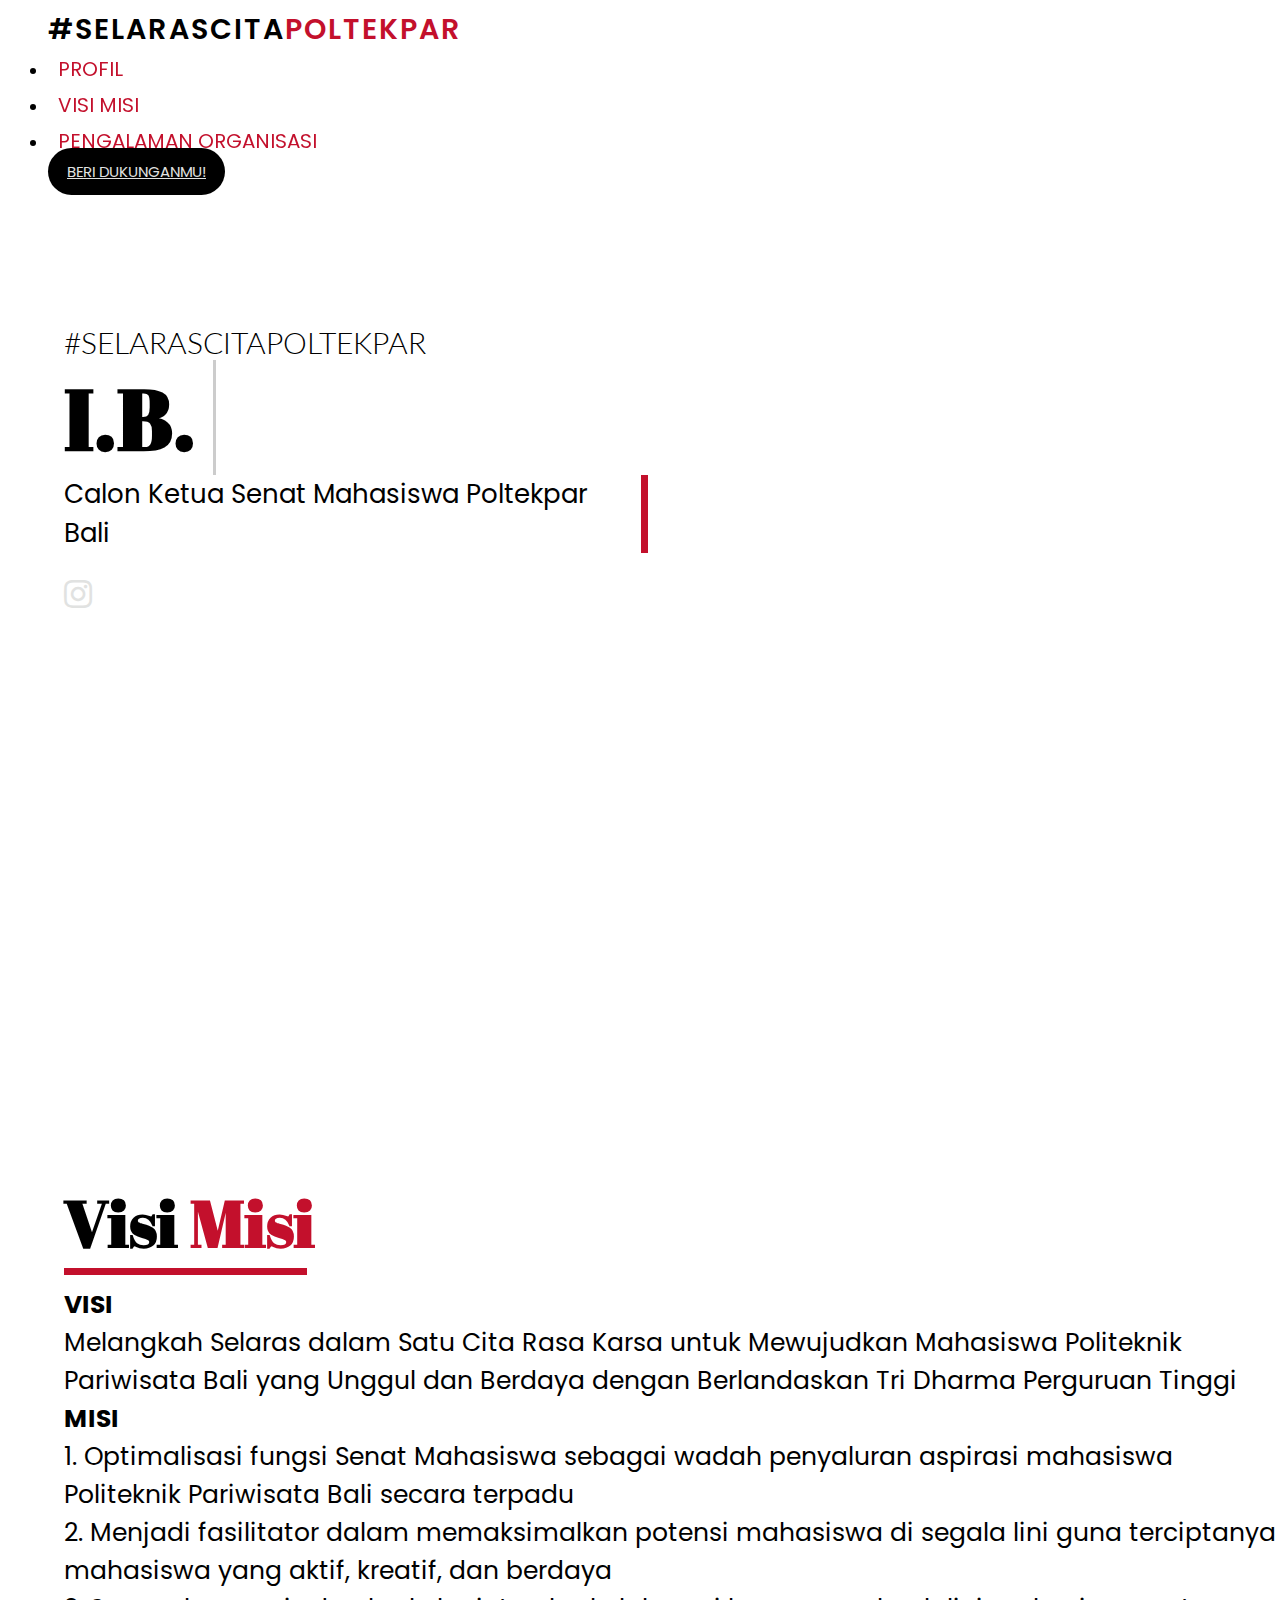
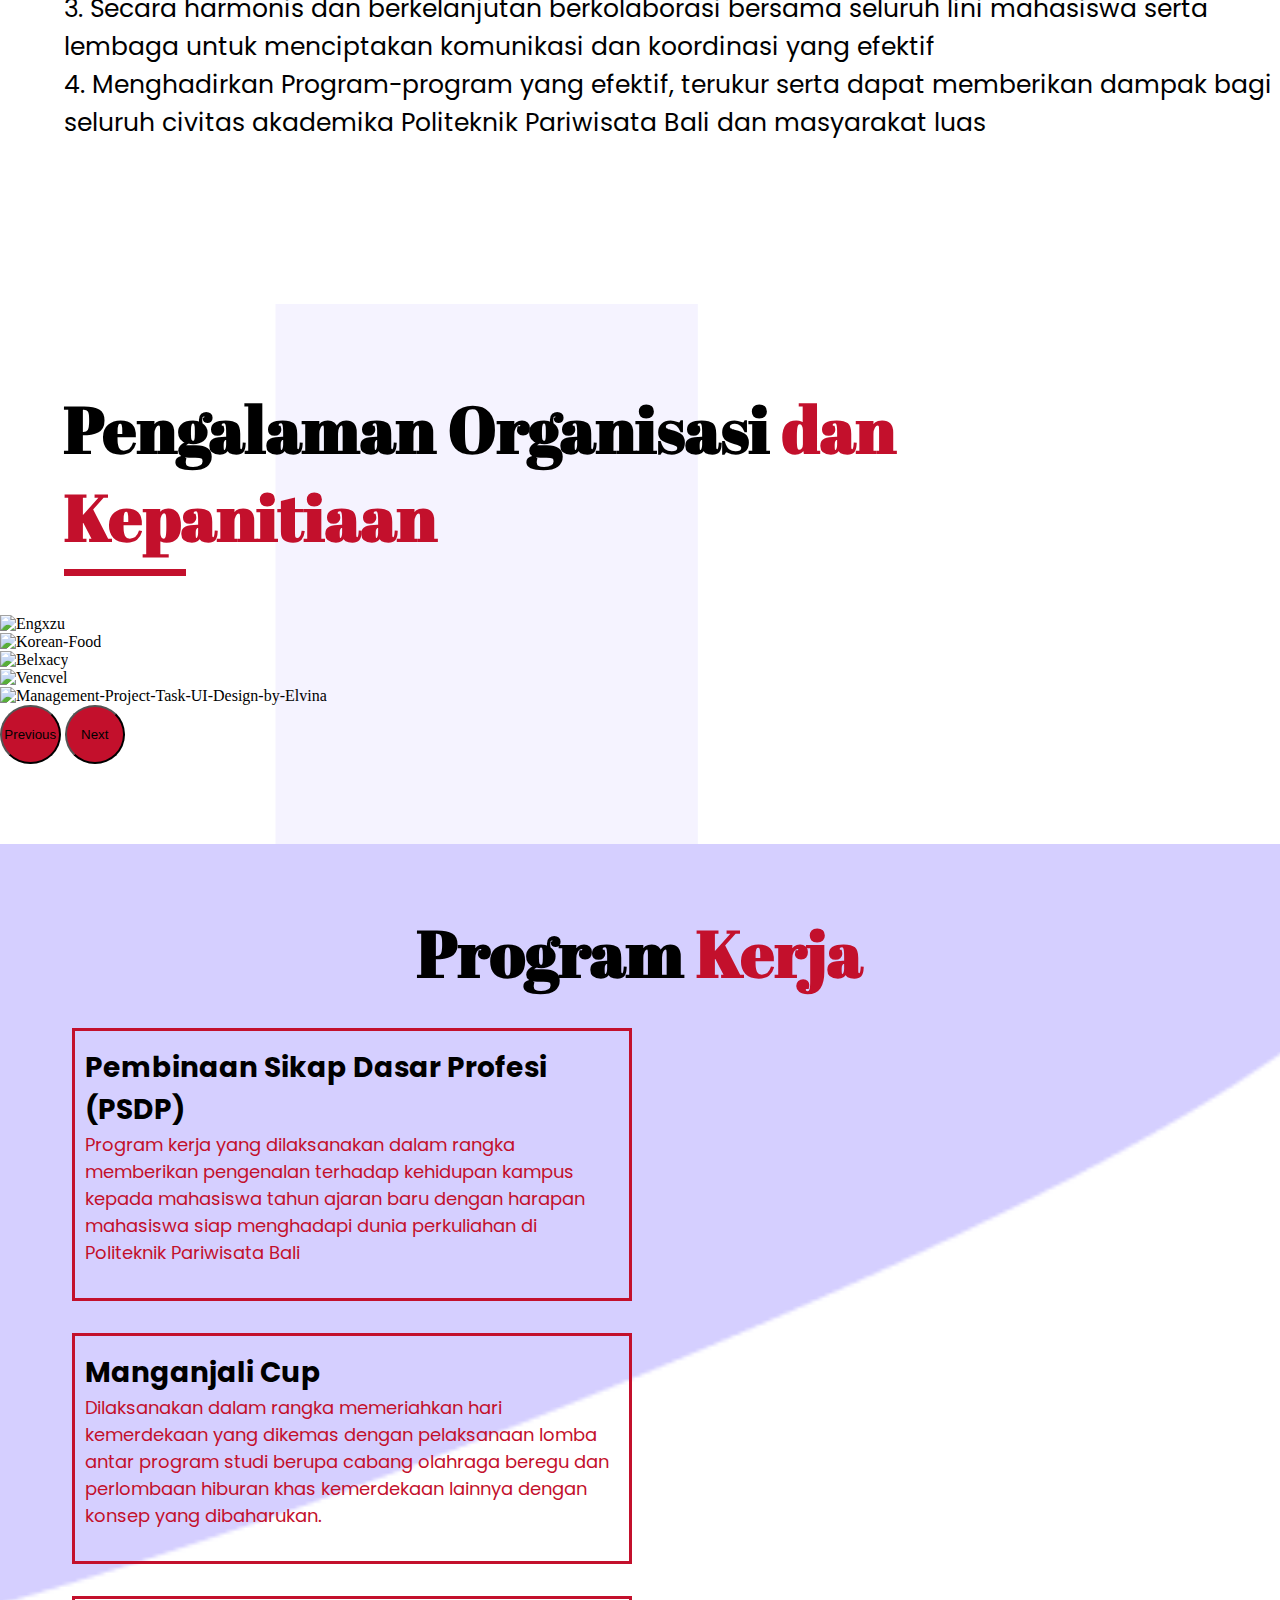
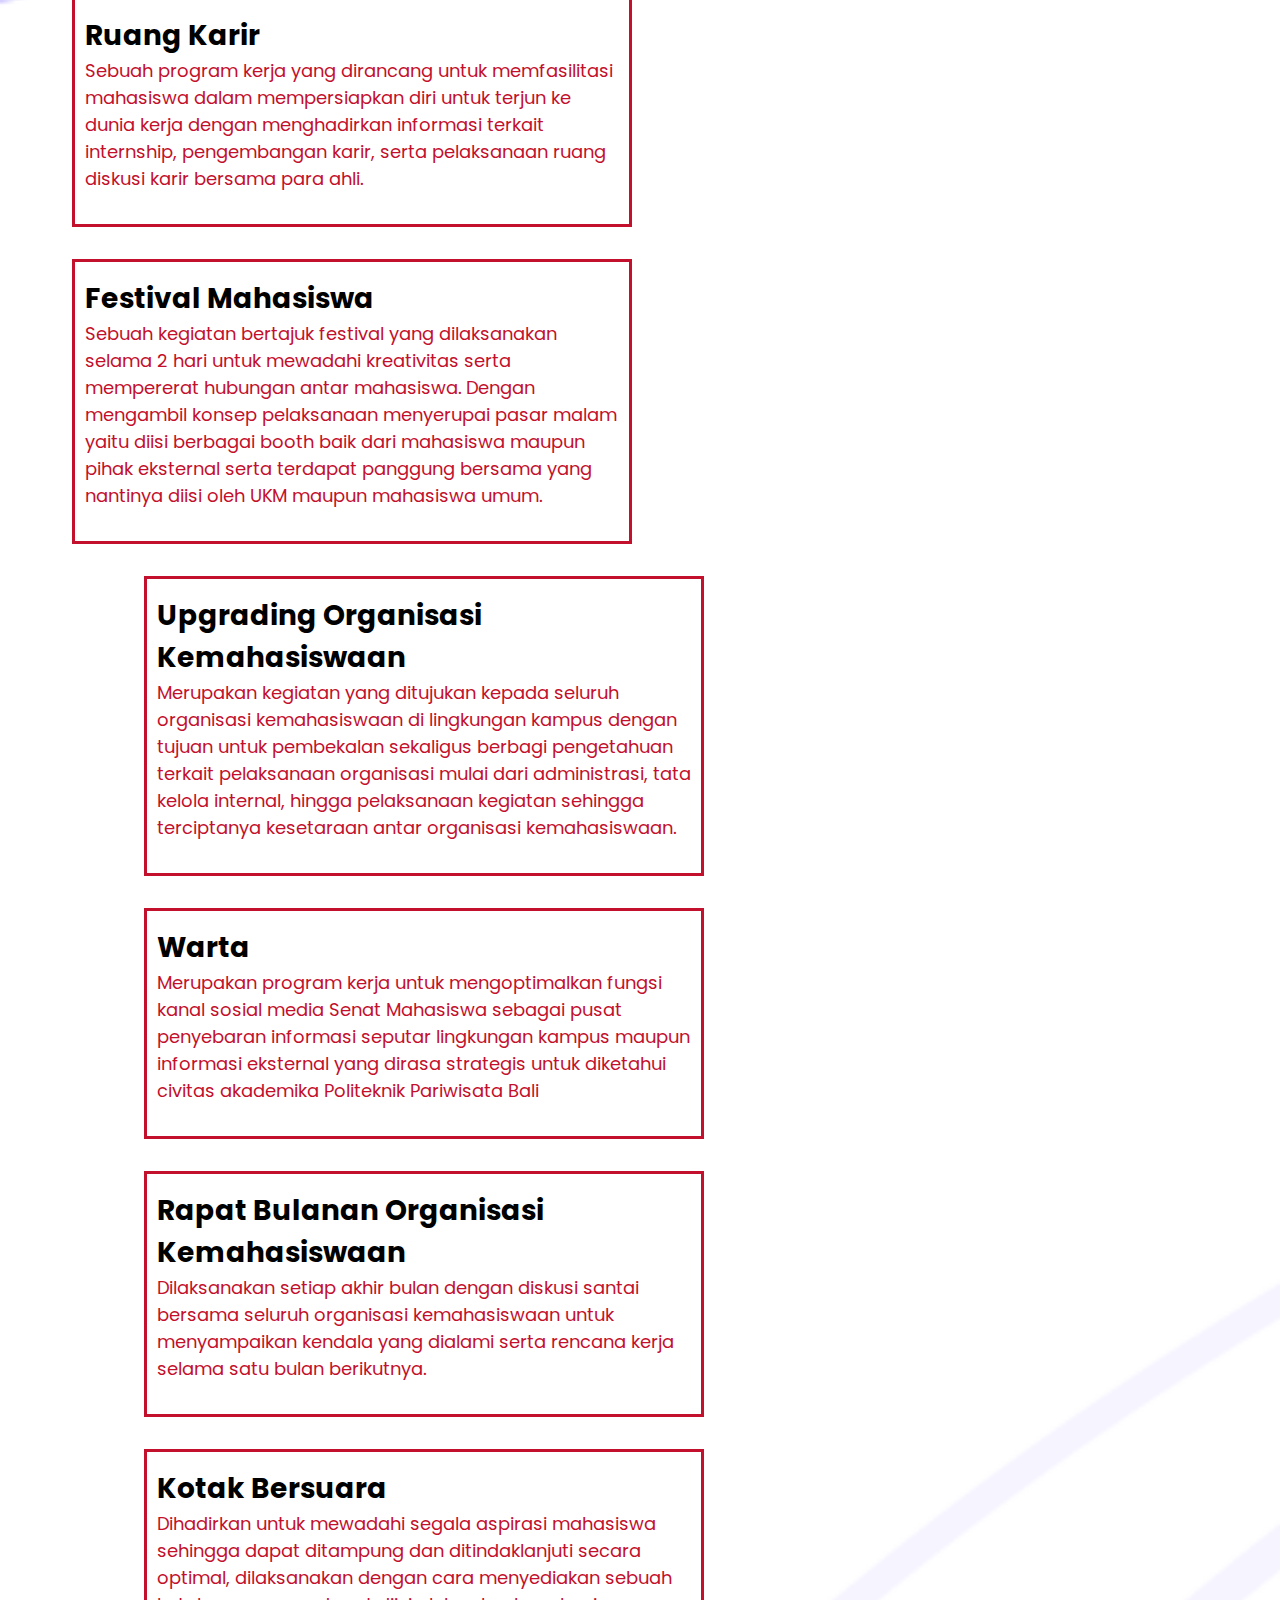
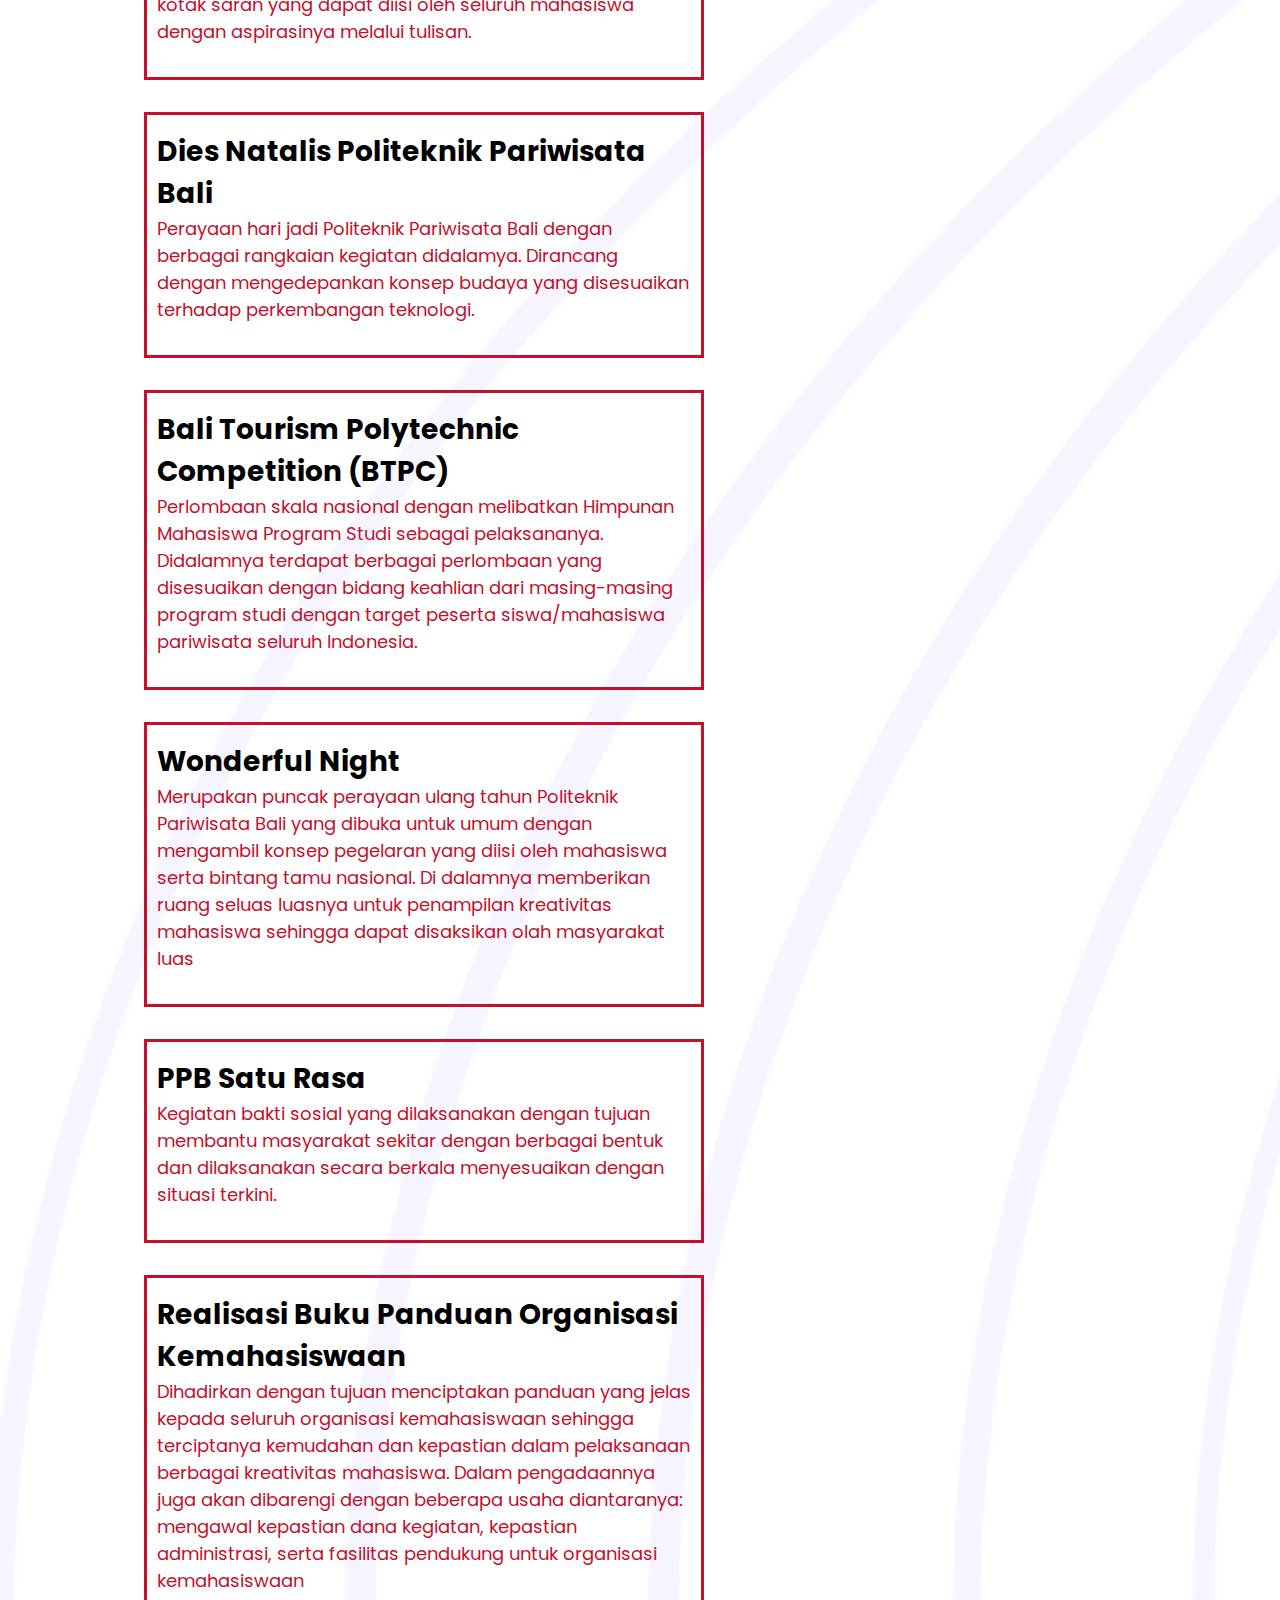
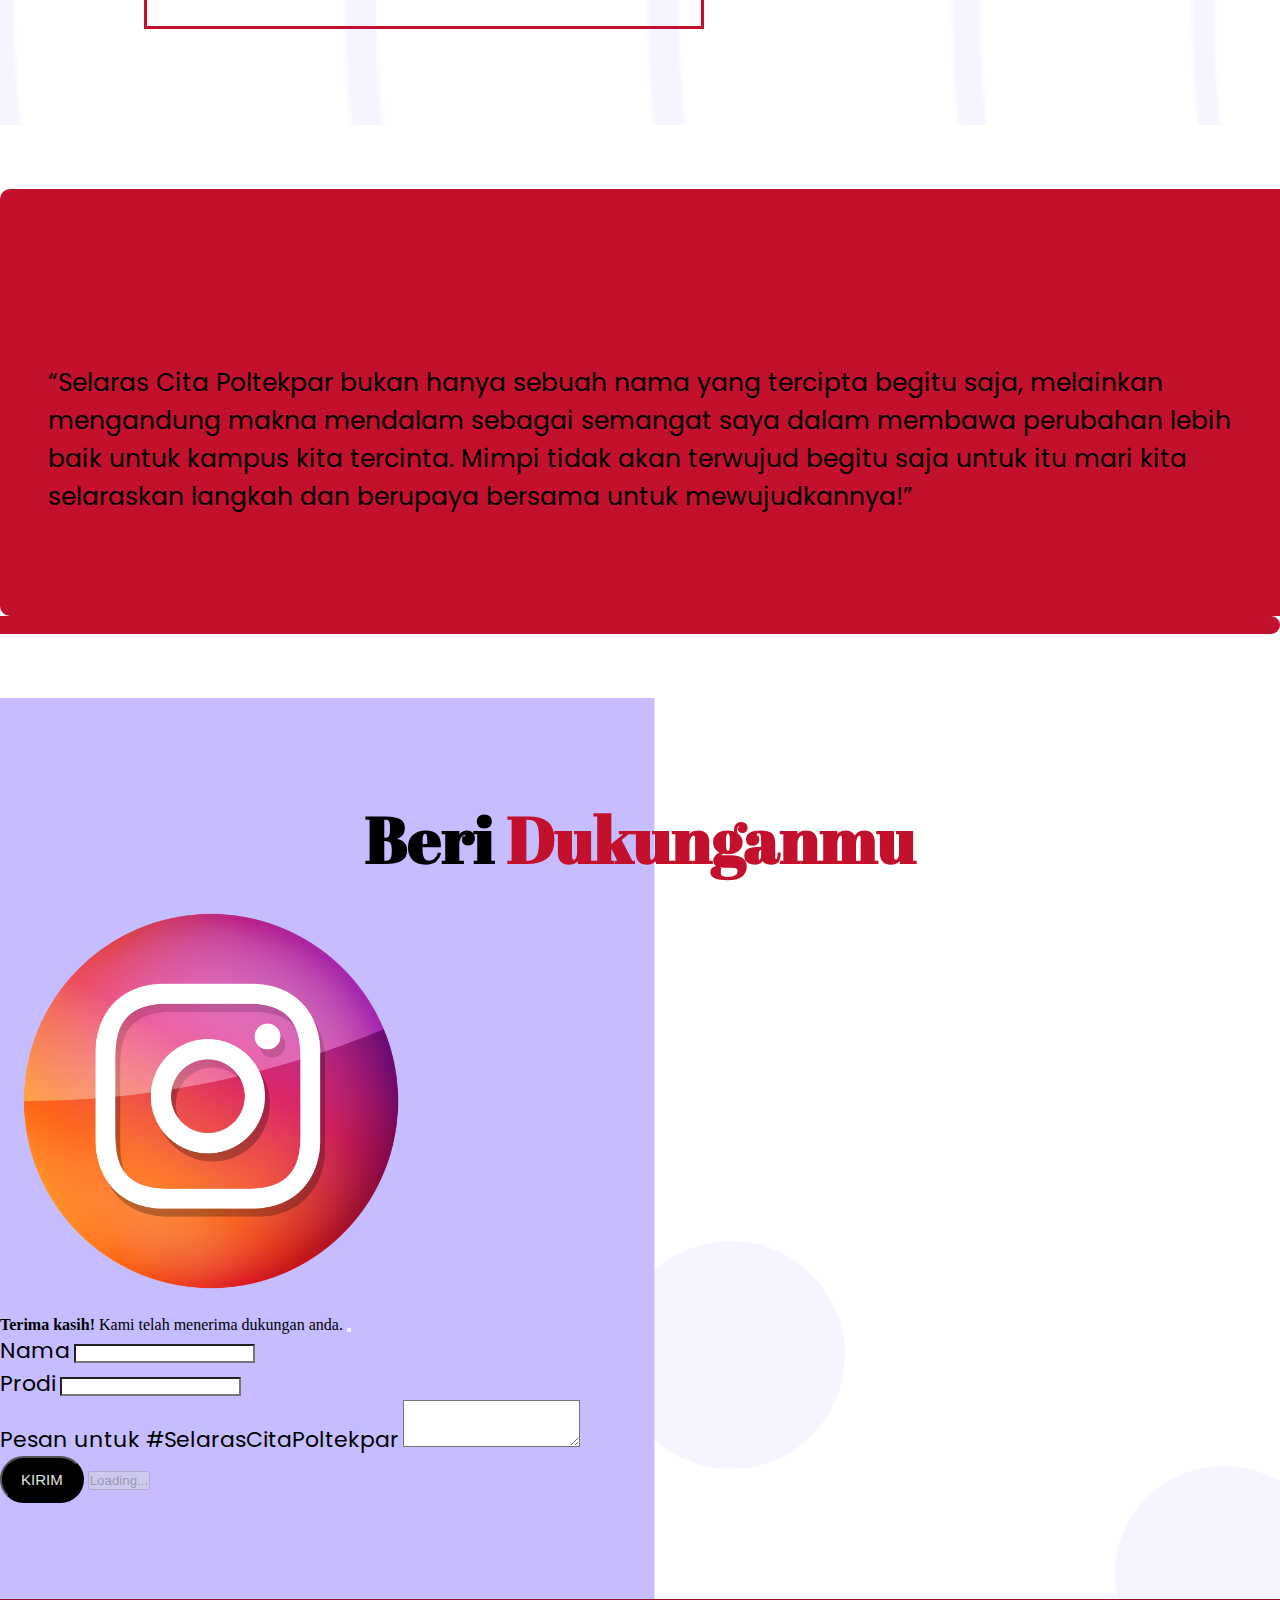
==== portofolio-master/index.html @ ea6f5c19 "Add files via upload" ====
<!doctype html>
<html lang="en">
  <head>
    <!-- Required meta tags -->
    <meta charset="utf-8">
    <meta name="viewport" content="width=device-width, initial-scale=1">

    <!--Font Awesome-->
    <link rel="stylesheet" type="text/css" href="https://cdnjs.cloudflare.com/ajax/libs/font-awesome/5.15.3/css/all.min.css">

    <!-- AOS Scroll -->
    <link rel="stylesheet" href="https://unpkg.com/aos@next/dist/aos.css" />

    <!-- Bootstrap CSS -->
    <link href="https://cdn.jsdelivr.net/npm/bootstrap@5.0.2/dist/css/bootstrap.min.css" rel="stylesheet" integrity="sha384-EVSTQN3/azprG1Anm3QDgpJLIm9Nao0Yz1ztcQTwFspd3yD65VohhpuuCOmLASjC" crossorigin="anonymous">

    <!-- Bootstrap Icons -->
    <link rel="stylesheet" href="https://cdn.jsdelivr.net/npm/bootstrap-icons@1.4.1/font/bootstrap-icons.css">
    <!--Font Awasome-->
    <link rel="stylesheet" type="text/css" href="https://cdnjs.cloudflare.com/ajax/libs/font-awesome/5.15.3/css/all.min.css">

    <!--Link ke css-->
    <link rel="stylesheet" href="style.css">

    <!-- Logo -->
    <link rel="shortcut icon" href="img/logo.png" type="image/png">

    <!--Google Font-->

    <!--poppins-->
    <link rel="preconnect" href="https://fonts.googleapis.com">
    <link rel="preconnect" href="https://fonts.gstatic.com" crossorigin>
    <link href="https://fonts.googleapis.com/css2?family=Poppins:wght@300;400;500;600;700&display=swap" rel="stylesheet"> 

    <!-- Abril Fatface -->
    <link rel="preconnect" href="https://fonts.googleapis.com">
    <link rel="preconnect" href="https://fonts.gstatic.com" crossorigin>
    <link href="https://fonts.googleapis.com/css2?family=Abril+Fatface&display=swap" rel="stylesheet"> 

    <!-- Lato -->
    <link rel="preconnect" href="https://fonts.googleapis.com">
    <link rel="preconnect" href="https://fonts.gstatic.com" crossorigin>
    <link href="https://fonts.googleapis.com/css2?family=Lato:wght@300;400;700;900&display=swap" rel="stylesheet"> 

    <title>Selaras Cita Poltekpar</title>
  </head>
  <body>
    
    

    <!-- Navbar -->
    <nav class="navbar navbar-expand-lg navbar-light">
      <div class="container-fluid">
        <a class="navbar-item" href="#">#SELARASCITA<span class="span">POLTEKPAR</span></a>
        <button class="navbar-toggler" type="button" data-bs-toggle="collapse" data-bs-target="#navbarSupportedContent" aria-controls="navbarSupportedContent" aria-expanded="false" aria-label="Toggle navigation">
          <span class="navbar-toggler-icon"></span>
        </button>
        <div class="collapse navbar-collapse" id="navbarSupportedContent">
          <ul class="navbar-nav mb-2 mb-lg-0 ms-auto">
            <li class="nav-item">
              <a class="nav-link" aria-current="page" href="#home">Profil</a>
            </li>
            <li class="nav-item">
              <a class="nav-link" href="#about">Visi Misi</a>
            </li>
            <li class="nav-item">
              <a class="nav-link" href="#project">Pengalaman Organisasi</a>
            </li>
          </ul>
          <form class="d-flex">
            <a href="#contact" class="btn">Beri Dukunganmu!</a>
          </form>
        </div>
      </div>
    </nav>
    <!-- A Navbar -->



    <!-- Jumbotron -->
    <section id="home">
      <div class="jumbotron jumbotron-fluid">
        <div class="container-fluid text">
          <h2 class="display-4">#SELARASCITAPOLTEKPAR</h2>
          <h1 class="h1">I.B. <span class="span yoga saputra typed-text"></span><span class="cursor">&nbsp;</span></h1>
          <h3 class="lead">Calon Ketua Senat Mahasiswa Poltekpar Bali</h3>
          <!-- Sosial Media -->
              <div class="sosial-media">
                <!-- Instagram -->
                  <a href="https://www.instagram.com/selarascitapoltekpar/" target="blank"><i class="fab fa-instagram fa-2x"></i>
                  </a>
              </div>
              
        </div>
      </div>
    </section>
    <!-- A Jumbotron -->

    <!-- About -->
    <section id="about">
      <div class="container-fluid">
        <div class="row justify-content-center d-flex align-items-center">
          <div class="col-lg-6 col-md-12 justify-content-center d-flex align-items-center">
            <div class="text-capitalize text-about">
              <h1>Visi <span>Misi</span></h1>
                <p><strong>VISI</strong></p>
              <p>Melangkah Selaras dalam Satu Cita Rasa Karsa untuk Mewujudkan Mahasiswa Politeknik Pariwisata Bali yang Unggul dan Berdaya dengan Berlandaskan Tri Dharma Perguruan Tinggi</p>
                <p><strong>MISI</strong></p>
                  <p>1. Optimalisasi fungsi Senat Mahasiswa sebagai wadah penyaluran aspirasi mahasiswa Politeknik Pariwisata Bali secara terpadu</p>
                  <p>2. Menjadi fasilitator dalam memaksimalkan potensi mahasiswa di segala lini guna terciptanya mahasiswa yang aktif, kreatif, dan berdaya</p>
                  <p>3. Secara harmonis dan berkelanjutan berkolaborasi bersama seluruh lini mahasiswa serta lembaga untuk menciptakan komunikasi dan koordinasi yang efektif</p>
                  <p>4. Menghadirkan Program-program yang efektif, terukur serta dapat memberikan dampak bagi seluruh civitas akademika Politeknik Pariwisata Bali dan masyarakat luas</p>
            </div>
          </div> 
          <div class="col-lg-6 col-md-12 justify-content-center d-flex align-items-center">
            <div class="about-img">
              <img src="img/gambar.png" class="img-fluid" alt="" width="640">
            </div>
          </div>
        </div>
      </div>
    </section>
    <!-- A About -->

    <!-- Selected Project -->
  <section id="project">
    <div class="container-fluid">
      <div class="title-project">
        <h1 class="project-isi">Pengalaman Organisasi <span>dan Kepanitiaan</span></h1>
      </div>
    </div>
    <div id="carouselExampleFade" class="carousel slide carousel-fade" data-bs-ride="carousel">
      <div class="carousel-inner justify-content-center">
        <div class="carousel-item active justify-content-center d-flex">
          <img src="img/1.png" class="d-block w-85 img-fluid" alt="Engxzu"></a>
        </div>
        <div class="carousel-item justify-content-center d-flex">
          <img src="img/2.png" class="d-block w-85 img-fluid" alt="Korean-Food"></a>
        </div>
        <div class="carousel-item justify-content-center d-flex">
          <img src="img/3.png" class="d-block w-85 img-fluid" alt="Belxacy"></a>
        </div>
        <div class="carousel-item justify-content-center d-flex">
          <img src="img/4.png" class="d-block w-85 img-fluid" alt="Vencvel"></a>
        </div>
        <div class="carousel-item justify-content-center d-flex">
          <img src="img/5.png" class="d-block w-85 img-fluid" alt="Management-Project-Task-UI-Design-by-Elvina"></a>
        </div>
      </div>
      <button class="carousel-control-prev" type="button" data-bs-target="#carouselExampleFade" data-bs-slide="prev">
        <span class="carousel-control-prev-icon" aria-hidden="true"></span>
        <span class="visually-hidden">Previous</span>
      </button>
      <button class="carousel-control-next" type="button" data-bs-target="#carouselExampleFade" data-bs-slide="next">
        <span class="carousel-control-next-icon" aria-hidden="true"></span>
        <span class="visually-hidden">Next</span>
      </button>
    </div>
  </section>
    <!-- A Selected Project -->


    <!-- Promise -->
    <section id="promise">
      <div class="container-fluid">
        <div class="promise-title">
          <h1>Program <span>Kerja</span></h1>
        </div>
        <div class="row datar-promise d-flex justify-content-center">
          <div class="col-lg-6 col-md-6 isi-card d-flex justify-content-center">
            <div class="card">
              <div class="card-body">
                <h5 class="card-title">Pembinaan Sikap Dasar Profesi (PSDP)</h5>
                <p class="card-text">Program kerja yang dilaksanakan dalam rangka memberikan pengenalan terhadap kehidupan kampus kepada mahasiswa tahun ajaran baru dengan harapan mahasiswa siap menghadapi dunia perkuliahan di Politeknik Pariwisata Bali </p>
              </div>
            </div>
          </div>
          <div class="col-lg-6 col-md-6 isi-card d-flex justify-content-center">
            <div class="card">
              <div class="card-body">
                <h5 class="card-title">Manganjali Cup</h5>
                <p class="card-text">Dilaksanakan dalam rangka memeriahkan hari kemerdekaan yang dikemas dengan pelaksanaan lomba antar program studi berupa cabang olahraga beregu dan perlombaan hiburan khas kemerdekaan lainnya dengan konsep yang dibaharukan.</p>
              </div>
            </div>
          </div>
          <div class="col-lg-6 col-md-6 isi-card d-flex justify-content-center">
            <div class="card">
              <div class="card-body">
                <h5 class="card-title">Ruang Karir</h5>
                <p class="card-text">Sebuah program kerja yang dirancang untuk memfasilitasi mahasiswa dalam mempersiapkan diri untuk terjun ke dunia kerja dengan menghadirkan informasi terkait internship, pengembangan karir, serta pelaksanaan ruang diskusi karir bersama para ahli.</p>
              </div>
            </div>
          </div>
          <div class="col-lg-6 col-md-6 isi-card d-flex justify-content-center">
            <div class="card">
              <div class="card-body">
                <h5 class="card-title">Festival Mahasiswa</h5>
                <p class="card-text">Sebuah kegiatan bertajuk festival yang dilaksanakan selama 2 hari untuk mewadahi kreativitas serta mempererat hubungan antar mahasiswa. Dengan mengambil konsep pelaksanaan menyerupai pasar malam yaitu diisi berbagai booth baik dari mahasiswa maupun pihak eksternal serta terdapat panggung bersama yang nantinya diisi oleh UKM maupun mahasiswa umum. </p>
              </div>
            </div>
          </div>
          <div class="row datar-promise d-flex justify-content-center">
            <div class="col-lg-6 col-md-6 isi-card d-flex justify-content-center">
              <div class="card">
                <div class="card-body">
                  <h5 class="card-title">Upgrading Organisasi Kemahasiswaan</h5>
                  <p class="card-text">Merupakan kegiatan yang ditujukan kepada seluruh organisasi kemahasiswaan di lingkungan kampus dengan tujuan untuk pembekalan sekaligus berbagi pengetahuan terkait pelaksanaan organisasi mulai dari administrasi, tata kelola internal, hingga pelaksanaan kegiatan sehingga terciptanya kesetaraan antar organisasi kemahasiswaan.</p>
                </div>
              </div>
            </div>
            <div class="col-lg-6 col-md-6 isi-card d-flex justify-content-center">
              <div class="card">
                <div class="card-body">
                  <h5 class="card-title">Warta</h5>
                  <p class="card-text">Merupakan program kerja untuk mengoptimalkan fungsi kanal sosial media Senat Mahasiswa sebagai pusat penyebaran informasi seputar lingkungan kampus maupun informasi eksternal yang dirasa strategis untuk diketahui civitas akademika Politeknik Pariwisata Bali</p>
                </div>
              </div>
            </div>
            <div class="col-lg-6 col-md-6 isi-card d-flex justify-content-center">
              <div class="card">
                <div class="card-body">
                  <h5 class="card-title">Rapat Bulanan Organisasi Kemahasiswaan</h5>
                  <p class="card-text">Dilaksanakan setiap akhir bulan dengan diskusi santai bersama seluruh organisasi kemahasiswaan untuk menyampaikan kendala yang dialami serta rencana kerja selama satu bulan berikutnya.</p>
                </div>
              </div>
            </div>
            <div class="col-lg-6 col-md-6 isi-card d-flex justify-content-center">
              <div class="card">
                <div class="card-body">
                  <h5 class="card-title">Kotak Bersuara</h5>
                  <p class="card-text">Dihadirkan untuk mewadahi segala aspirasi mahasiswa sehingga dapat ditampung dan ditindaklanjuti secara optimal, dilaksanakan dengan cara menyediakan sebuah kotak saran yang dapat diisi oleh seluruh mahasiswa dengan aspirasinya melalui tulisan.</p>
                </div>
              </div>
            </div>
            <div class="col-lg-6 col-md-6 isi-card d-flex justify-content-center">
              <div class="card">
                <div class="card-body">
                  <h5 class="card-title">Dies Natalis Politeknik Pariwisata Bali</h5>
                  <p class="card-text">Perayaan hari jadi Politeknik Pariwisata Bali dengan berbagai rangkaian kegiatan didalamya. Dirancang dengan mengedepankan konsep budaya yang disesuaikan terhadap perkembangan teknologi.</p>
                </div>
              </div>
            </div>
            <div class="col-lg-6 col-md-6 isi-card d-flex justify-content-center">
              <div class="card">
                <div class="card-body">
                  <h5 class="card-title">Bali Tourism Polytechnic Competition (BTPC)</h5>
                  <p class="card-text">Perlombaan skala nasional dengan melibatkan Himpunan Mahasiswa Program Studi sebagai pelaksananya. Didalamnya terdapat berbagai perlombaan yang disesuaikan dengan bidang keahlian dari masing-masing program studi dengan target peserta siswa/mahasiswa pariwisata seluruh Indonesia.</p>
                </div>
              </div>
            </div>
            <div class="col-lg-6 col-md-6 isi-card d-flex justify-content-center">
              <div class="card">
                <div class="card-body">
                  <h5 class="card-title">Wonderful Night</h5>
                  <p class="card-text">Merupakan puncak perayaan ulang tahun Politeknik Pariwisata Bali yang dibuka untuk umum dengan mengambil konsep pegelaran yang diisi oleh mahasiswa serta bintang tamu nasional. Di dalamnya memberikan ruang seluas luasnya untuk penampilan kreativitas mahasiswa sehingga dapat disaksikan olah masyarakat luas</p>
                </div>
              </div>
            </div>
            <div class="col-lg-6 col-md-6 isi-card d-flex justify-content-center">
              <div class="card">
                <div class="card-body">
                  <h5 class="card-title">PPB Satu Rasa</h5>
                  <p class="card-text">Kegiatan bakti sosial yang dilaksanakan dengan tujuan membantu masyarakat sekitar dengan berbagai bentuk dan dilaksanakan secara berkala menyesuaikan dengan situasi terkini.</p>
                </div>
              </div>
            </div>
            <div class="col-lg-6 col-md-6 isi-card d-flex justify-content-center">
              <div class="card">
                <div class="card-body">
                  <h5 class="card-title">Realisasi Buku Panduan Organisasi Kemahasiswaan</h5>
                  <p class="card-text">Dihadirkan dengan tujuan menciptakan panduan yang jelas kepada seluruh organisasi kemahasiswaan sehingga terciptanya kemudahan dan kepastian dalam pelaksanaan berbagai kreativitas mahasiswa. Dalam pengadaannya juga akan dibarengi dengan beberapa usaha diantaranya: mengawal kepastian dana kegiatan, kepastian administrasi, serta fasilitas pendukung untuk organisasi kemahasiswaan</p>
                </div>
              </div>
            </div>  
      </div>
    </section>
    <!-- A Promise -->

    <!-- Testimonial-->
    <section id="testimonial">
      <div class="container-fluid">
        <div class="row justify-content-center d-flex row-testi">
          <div class="col-lg-5 one">
              <i class="fas fa-quote-left fa-4x"></i>
              <h4>“Selaras Cita Poltekpar bukan hanya sebuah nama yang tercipta begitu saja, melainkan mengandung makna mendalam sebagai semangat saya dalam membawa perubahan lebih baik untuk kampus kita tercinta. Mimpi tidak akan terwujud begitu saja untuk itu mari kita selaraskan langkah dan berupaya bersama untuk mewujudkannya!”</h4>
              <h2>#1</h2>  
          </div>
          <div class="col-lg-5 two">
            <div class="img-testi">
              <img src="img/pointing.png" width="500" class="img-fluid" alt="">
            </div>
          </div>
        </div>
      </div>
    </section>
    <!-- A Testimonial -->

    <!-- Contact -->
    <section id="contact" style=>
        <div class="container">
            <div class="row text-center mb-5">
                <div class="contact-title">
                  <h1>Beri <span>Dukunganmu</span></h1>
                </div>
            </div>
            <div class="row d-flex justify-content-center">
                <div class="col-lg-5 justify-content-center d-flex img-contact">
                  <a href="https://www.instagram.com/selarascitapoltekpar/">
                  <img src="img/email.png" class="img-fluid" alt="" width="422"></a>
                </div>
                <div class="col-lg-7 d-flex justify-content-center">
                  <div class="col-md-6">
                    <div class="alert alert-info alert-dismissible fade show my-alert d-none" role="alert">
                        <strong>Terima kasih!</strong> Kami telah menerima dukungan anda.
                        <button type="button" class="btn-close" data-bs-dismiss="alert" aria-label="Close"></button>
                    </div>
                    <form name='contact-my-website'>
                        <div class="mb-3">
                            <label for="name" class="form-label">Nama</label>
                            <input type="text" class="form-control" id="name" aria-describedby="name" name="nama">
                        </div>
                        <div class="mb-3">
                            <label for="email" class="form-label">Prodi</label>
                            <input type="email" class="form-control" id="email" aria-describedby="email" name="email">
                        </div>
                        <div class="mb-3">
                          <label for="exampleFormControlTextarea1" class="form-label">Pesan untuk #SelarasCitaPoltekpar</label>
                          <textarea class="form-control" id="pesan" rows="3" name="pesan"></textarea>
                        </div>
                        <button type="submit" class="btn btn-kirim send float-end">Kirim</button>

                        <button class="btn-load btn-loading float-end d-none" type="button" disabled>
                            <span class="spinner-border spinner-border-sm" role="status" aria-hidden="true"></span>
                            Loading...
                        </button>
                    </form>
                  </div>
                </div>
            </div>
        </div>
    </section>
    <!-- A Contact -->

    <!-- Footer -->
    <footer class="text-center text-lg-start">
      <!-- Copyright -->
      <div class="text-center p-3 footer" style="background-color: rgba(0, 0, 0, 0.2);">
        © 2022 Copyright:
        <a class="text-dark" href="instagram.com/selarascitapoltekpar">AA</a>
      </div>
      <!-- Copyright -->
    </footer>
    <!-- A Footer -->


    <script>

        const scriptURL = 'https://script.google.com/macros/s/AKfycbyryaU-KiFb08lpVh-oX93cfQUVIY0eqyBaOvOTH4bNhMmSThbh1AUxTV34DVG1GoQMNQ/exec'
        const form = document.forms['contact-my-website']
        const btnKirim = document.querySelector('.btn-kirim');
        const btnLoading = document.querySelector('.btn-loading');
        const btnDAlert = document.querySelector('.my-alert');

        form.addEventListener('submit', e => {
        e.preventDefault()
        // ketika tombol submit di klik 
        // tampilkan tombol loading , hilangkan tombol kirim
        btnLoading.classList.toggle("d-none");
        btnKirim.classList.toggle("d-none");
        fetch(scriptURL, { method: 'POST', body: new FormData(form)})
            .then(response => {
                // tampilkan tombol kirim , hilangkan tombol loading
                btnLoading.classList.toggle("d-none");
                btnKirim.classList.toggle("d-none");
                // tampilkan alert
                btnDAlert.classList.toggle('d-none');
                // reset tulisan input form nya
                form.reset()
                console.log('Success!', response)})
            .catch(error => console.error('Error!', error.message))
        })
    </script>
    <script src="https://code.jquery.com/jquery-3.2.1.min.js"></script>
    <script type="text/javascript">
        $(document).ready(function(){
            $('ul li a').click(function(){
                $('li a').removeClass("active");
                $(this).addClass("active");
            });
        });
    </script>

    <!-- Script untuk menghilangkan navigasi collapse jika dikilk akan hilang -->

    <script type="text/javascript">    
        $('.js-scroll-trigger').click(function() {
            $('.navbar-collapse').collapse('hide');
        });
    </script>

    <!-- Akhir -->

    <!-- fungsi script adalah membuat hover card ke atas -->
    <script>
        $(document).ready(function(){

            $('.col-md-4').hover(
                //trigger ketika mouse di sentuh
                function(){
                    $(this).animate({
                        marginTop: "-=1%",
                    },200);
                },

                //trigger  when mouse out
                function(){
                    $(this).animate({
                        marginTop: "0%"
                    },200);
                }
            );
        });
    </script>


    <script>
      const typedTextSpan = document.querySelector(".typed-text");
      const cursorSpan = document.querySelector(".cursor");

      const textArray = ["Yoga Saputra"];
      const typingDelay = 100;
      const erasingDelay = 100;
      const newTextDelay = 2500; // Delay between current and next text
      let textArrayIndex = 0;
      let charIndex = 0;

      function type() {
        if (charIndex < textArray[textArrayIndex].length) {
          if(!cursorSpan.classList.contains("typing")) cursorSpan.classList.add("typing");
          typedTextSpan.textContent += textArray[textArrayIndex].charAt(charIndex);
          charIndex++;
          setTimeout(type, typingDelay);
        } 
        else {
          cursorSpan.classList.remove("typing");
            setTimeout(erase, newTextDelay);
        }
      }

      function erase() {
          if (charIndex > 0) {
          if(!cursorSpan.classList.contains("typing")) cursorSpan.classList.add("typing");
          typedTextSpan.textContent = textArray[textArrayIndex].substring(0, charIndex-1);
          charIndex--;
          setTimeout(erase, erasingDelay);
        } 
        else {
          cursorSpan.classList.remove("typing");
          textArrayIndex++;
          if(textArrayIndex>=textArray.length) textArrayIndex=0;
          setTimeout(type, typingDelay + 1100);
        }
      }

      document.addEventListener("DOMContentLoaded", function() { // On DOM Load initiate the effect
        if(textArray.length) setTimeout(type, newTextDelay + 250);
      });
     </script>


     <!-- navbar scroll -->
     <script>
      document.addEventListener("scroll", function () {
        const navbar = document.querySelector("nav");

        if (this.body.scrollTop > 1 || this.documentElement.scrollTop > 1) {
          navbar.classList.add("nav-scrolled", "fixed-top");
        } else {
          navbar.classList.remove("nav-scrolled", "fixed-top");
        }
      });
    </script>   

    <!-- Option 1: Bootstrap Bundle with Popper -->
    <script src="https://cdn.jsdelivr.net/npm/bootstrap@5.0.2/dist/js/bootstrap.bundle.min.js" integrity="sha384-MrcW6ZMFYlzcLA8Nl+NtUVF0sA7MsXsP1UyJoMp4YLEuNSfAP+JcXn/tWtIaxVXM" crossorigin="anonymous"></script>
    <script type="text/javascript"  src="https://apiv2.popupsmart.com/api/Bundle/383673" async></script>
  </body>
</html>
---- portofolio-master/style.css ----
*{
	padding: 0;
	margin: 0;
	box-sizing: border-box;
}
/* Main Color */
:root {
  --lightpurple: #c3102c;
  --poppins: 'Poppins', sans-serif;
  --black: #e1e2e1;
  --abril: 'Abril Fatface', cursive;
  --lato:  'Lato', sans-serif;
  --purple: #c3102c;
  --darkgray: #e1e2e1;
  --white: #e1e2e1;
  --lightgray: #e1e2e1;
}
::selection {
  color: var(--lightpurple);
  background: #e1e2e1;
  background-color: var(--black);
}
.nav-scrolled {
  background: white !important;
}
/*Navbar*/
.navbar{
	font-family: var(--poppins);
	background-color: white;
}
.navbar-toggler{
	border: none !important;
}
.navbar-toggler:focus,
.navbar-toggler:active,
.navbar-toggler-icon:focus {
    outline: none;
    box-shadow: none;
}
.navbar .container-fluid .navbar-item{
	font-size: 28.5px;
	letter-spacing: 2px;
	font-weight: 550;
	color: black;
	text-decoration: none;
}
.navbar .container-fluid .span{
	color: var(--purple)
}
.navbar .navbar-nav .nav-item a{
	font-weight: 400;
	font-size: 20px;
	text-transform: uppercase;
	color: black;
}
.d-flex .btn{
	font-size: 15px;
	background-color: black;
	border-radius: 50px;
	color: var(--white);
	text-transform: uppercase;
	padding: 13px 19px;
}
.d-flex .btn:hover{
	background-color: var(--purple);
	color: var(--white);
	transition: 0.5;
}
/*jumbotron*/
.jumbotron .text{
	padding-bottom: 6rem;
}
.jumbotron{
	background-image: url(img/scr.png) !important;
	background-size: cover;
	height: 100vh;
	width: 100%;
	margin-top: -74px;	
	background-position: center;
}    .leftbox img {
	height: auto !important;
	max-width: 100% !important;
 
 }
 
 .content img {
	 width: auto!important;
	  height: auto!important;
	  max-width: 100%!important;
	  max-height: 100%!important;
 
 }
.jumbotron .text h2{
	text-transform: uppercase;
	font-family: var(--lato);
	font-size: 24px;
	font-weight: 300;
	padding-top: 9.5rem;
}
.jumbotron .text h1{
	text-transform: capitalize;
	font-family: var(--abril);
	font-size: 75px;
	color: black;
	overflow: hidden;
}
.jumbotron .text h5{
	text-transform: capitalize;
	font-family: Helvetica;
	font-size: 20px;
	color: black;
	padding-top: 0%;
}
@keyframes blink {
  0% {
    background-color: #ccc;
  }

  49% {
    background-color: #ccc;
  }

  50% {
    background-color: transparent;
  }

  99% {
  	background-color: transparent;
  }
  100% {
  	background-color: #ccc;
  }
}
.jumbotron .text h1 .cursor{
	display: inline-block;
	background-color: #ccc;
	margin-left: 0.1rem;
	width: 3px;
	animation: blink 1s infinite;
}
.jumbotron .text h1 .cursor .typing {
	animation: none;
}
.jumbotron .text span{	
	color: var(--purple);
}

.jumbotron .text h3{
	text-transform: capitalize;
	font-family: var(--poppins);
	font-size: 24px;
	font-weight: 400;
	display: flex;
	padding-bottom: 25px;
}
.jumbotron .text h3::after{
	content: '';
	display: block;
	border-right: 7px solid var(--lightpurple);
	width: 5px;
}
.jumbotron .sosial-media a{
	text-decoration: none;
	color: var(--lightgray);
	padding-right: 25px;
	width: 50px;
	height: 50px;
}
/*About*/
#about{
	padding-bottom: 4rem;
}
.text-about{
	padding-top: 5rem;
}
.text-about h1{
	font-family: var(--abril);
	font-size: 50px;
	text-align: left;
	padding-bottom: 20px;
}
.text-about h1:after{
	content: '';
	display: block;
	border-bottom: 7px solid var(--purple);
	width: 20%;
	padding-bottom: 2px;
	margin-bottom: -9px;
}
.text-about span{
	color: var(--purple);
}
.text-about p{
	font-family: var(--poppins);
	font-size: 23px;
	text-transform: none;
}
.about-img{
	padding-top: 9rem;
}
/*project*/
#project{
	padding: 5rem 0;
	background-image: url(img/back.png);
	background-size: cover
}
#carouselExampleFade .carousel-control-prev{
	background-color: var(--lightpurple);
	border-radius: 50%;
	height: 59px;
	width: 60.5px;
	top: 45%;
	left: 5%;
}
#carouselExampleFade .carousel-control-next{
	background-color: var(--lightpurple);
	border-radius: 50%;
	height: 59px;
	width: 60.5px;
	top: 45%;
	right: 5%;
}
.title-project h1{
	font-family: var(--abril);
	font-size: 50px;
	padding-bottom: 3rem;
}
.title-project h1:after{
	content: '';
	display: block;
	border-bottom: 7px solid var(--purple);
	width: 10%;
	padding-bottom: 9px;
	margin-bottom: -9px;
}
.title-project span{
	color: var(--purple);
}

/*skills&toools*/
#skills{
	padding: 4rem 0;
}
.title-skills h1{
	font-family: var(--abril);
	font-size: 50px;
	padding-bottom: 4rem;
}
.title-skills h1:after{
	content: '';
	display: block;
	border-bottom: 7px solid var(--purple);
	width: 8%;
	padding-bottom: 9px;
	margin-bottom: -9px;
}
.title-skills span{
	color: var(--purple);
}
#skills .container-fluid .gambar-skills .col-lg-3{
	padding-bottom: 3.5rem;
}
#skills .container-fluid .gambar-skills .col-lg-3 img:hover{
	filter: invert(15%);
}
/*Promise*/
#promise{
	padding: 4rem 0;
	background-image: url(img/THINGS.png);
	background-size: cover;
}
.promise-title h1{
	text-transform: capitalize;
	font-family: var(--abril);
	font-size: 50px;
	text-align: left;
	padding-bottom: 2rem;
}
.promise-title span{
	color: var(--purple);
}
.datar-promise .isi-card{
	padding-bottom: 2rem;
}
#promise .card{
	border: 3px solid var(--lightpurple);
	padding: 1rem 0.6rem 2rem 0.6rem;
	font-family: var(--poppins);
	width: 35rem;
}
#promise .card-title{
	font-size: 28px;
	font-weight: bold;
	text-transform: capitalize;
}
#promise .card-text{
	font-size: 18px;
	font-weight: 400;
	color: var(--purple)
}

/*Testimonial*/
#testimonial{
	padding: 4rem 0;
}
#testimonial .col-lg-5{
	background-color: var(--lightpurple);
}
#testimonial .one{
	padding-top: 1.7rem;
	padding-left: 15px;  
}
#testimonial .one i{
	color: var(--purple);
	padding-bottom: 15px;
}
#testimonial .one h4{
	font-family: var(--poppins);
	font-weight: 400;
	font-size: 25px;
	padding-bottom: 15px;
}
#testimonial .one h2{
	font-size: 35px;
	font-family: var(--poppins);
	font-weight: 600;
	color: var(--purple);
	padding-bottom: 2rem;
}
/*Contact*/
#contact{
	padding: 6rem 0;
	background-image: url(img/contact.png);
	background-size: cover;
}
.img-contact{
	margin-top: -1.5rem;
}
.contact-title h1{
	text-transform: capitalize;
	font-family: var(--abril);
	font-size: 50px;
	text-align: center;
	padding-bottom: 2rem;
}

.contact-title span{
	color: var(--purple);
}
#contact form .form-label{
	font-family: var(--poppins);
	font-size: 22px;
}
#contact form input{
	border-radius: 0%;
	color: var(--purple);
}
#contact textarea{
	border-radius: 0%;
	color: var(--purple);
}
/* Footer */
footer{
	background-color: var(--purple);
	font-size: 21px;
}
.footer a{
	text-decoration: none;
	font-family: var(--poppins);
}
/*deskop version biasa*/
@media (min-width: 992px) {	
	/*navbar*/
	.navbar{
		padding: 0.5rem 3rem;
		background: transparent;
	}
	.navbar .navbar-nav .nav-item{
		padding: 3px 10px;
	}
	.navbar .navbar-nav .nav-item a{
		background: linear-gradient(to right, var(--purple), var(--lightpurple));
		background-size: 200%;
		-webkit-background-clip: text;
		-webkit-text-fill-color: transparent;
		transition: 0.5s ease-out;
	}
	.navbar .navbar-nav .nav-item a:hover{
		background-position: -100%;
	}
	/* jumbotron */
	.jumbotron .text {
		padding-left: 4rem;
		top: 36%;
		position: absolute;
	}
	.jumbotron .text h2{
		text-transform: uppercase;
		font-family: var(--lato);
		font-size: 30px;
		font-weight: 300;
		padding-top: 0;
	}
	.jumbotron .text h1{
		text-transform: capitalize;
		font-family: var(--abril);
		font-size: 85px;
		color: black;
	}
	.jumbotron .text span{
		color: var(--purple);
	}
	.jumbotron .text h3{
		text-transform: capitalize;
		font-family: var(--poppins);
		font-size: 26px;
		font-weight: 400;
		display: flex;
		padding-bottom: 25px;
	}
	.jumbotron .text h3::after{
		content: '';
		display: block;
		border-right: 7px solid var(--lightpurple);
		width: 4%;
	}
	.jumbotron .sosial-media a{
		text-decoration: none;
		color: var(--lightgray);
		padding-right: 25px;
		width: 70px;
		height: 70px;
	}
	.jumbotron .sosial-media a:hover{
		color: var(--purple);
	}
	/*About*/
	.text-about{
		padding: 10rem 0 0 4rem;
	}
	.text-about h1{
		font-size: 65px;
	}
	.text-about span{
		color: var(--purple);
	}
	.text-about p{
		font-size: 25px;
	}
	#about{
		background-image: url(img/ABOUT.png);
		background-size: 100%;
		height: auto;
	}
	.about-img{
		padding-top: 5rem;
	}
	/*project*/
	#carouselExampleFade .carousel-inner .carousel-item img{
		height: 80vh;
	} 
	.title-project h1{
		font-size: 65px;
		padding-left: 4rem; 
	}
	/*skills&tools*/
	#skills{
		background-image: url(img/SKILLS.png);
		background-size: cover;

	}
	.title-skills h1{
		padding-left: 4rem;
		font-size: 65px;
	}
	.gambar-skills{
		padding-left: 4rem;
	}
	/*promise*/
	#promise{
		background-image: url(img/THINGS.png);
		background-size: cover;
	}
	.promise-title h1{
		font-size: 65px;
		text-align: center;
	}
	#promise .datar-promise{
		margin: 0 4.5rem;
	}
	/*testimonial*/
	#testimonial .one{
		padding-top: 6rem;
		padding-left: 3rem;
		border-top-left-radius: 10px;
		border-bottom-left-radius: 10px;  
	}
	#testimonial .two{
		border-top-right-radius: 10px;
		border-bottom-right-radius: 10px;  
	}
	.contact-title  h1{
		font-size: 65px;
	}
	@import url(https://netdna.bootstrapcdn.com/font-awesome/4.0.3/css/font-awesome.css);
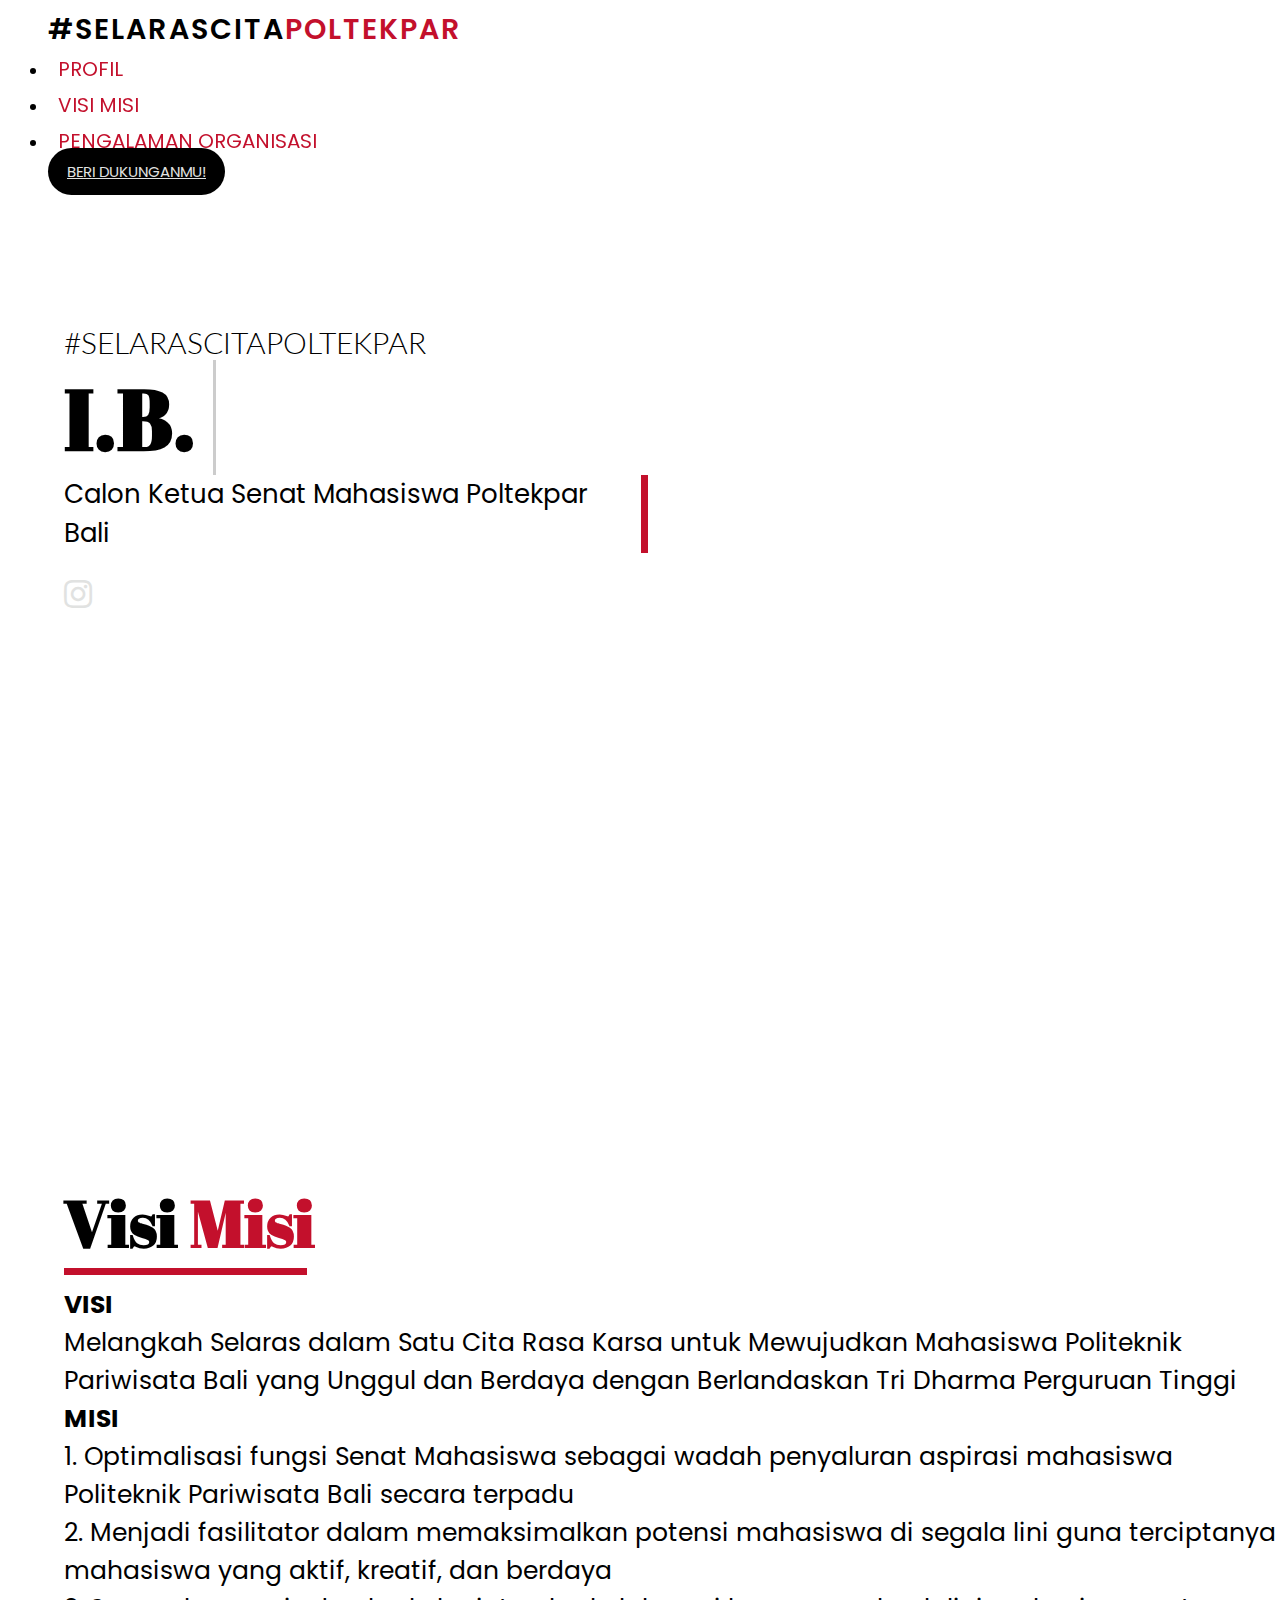
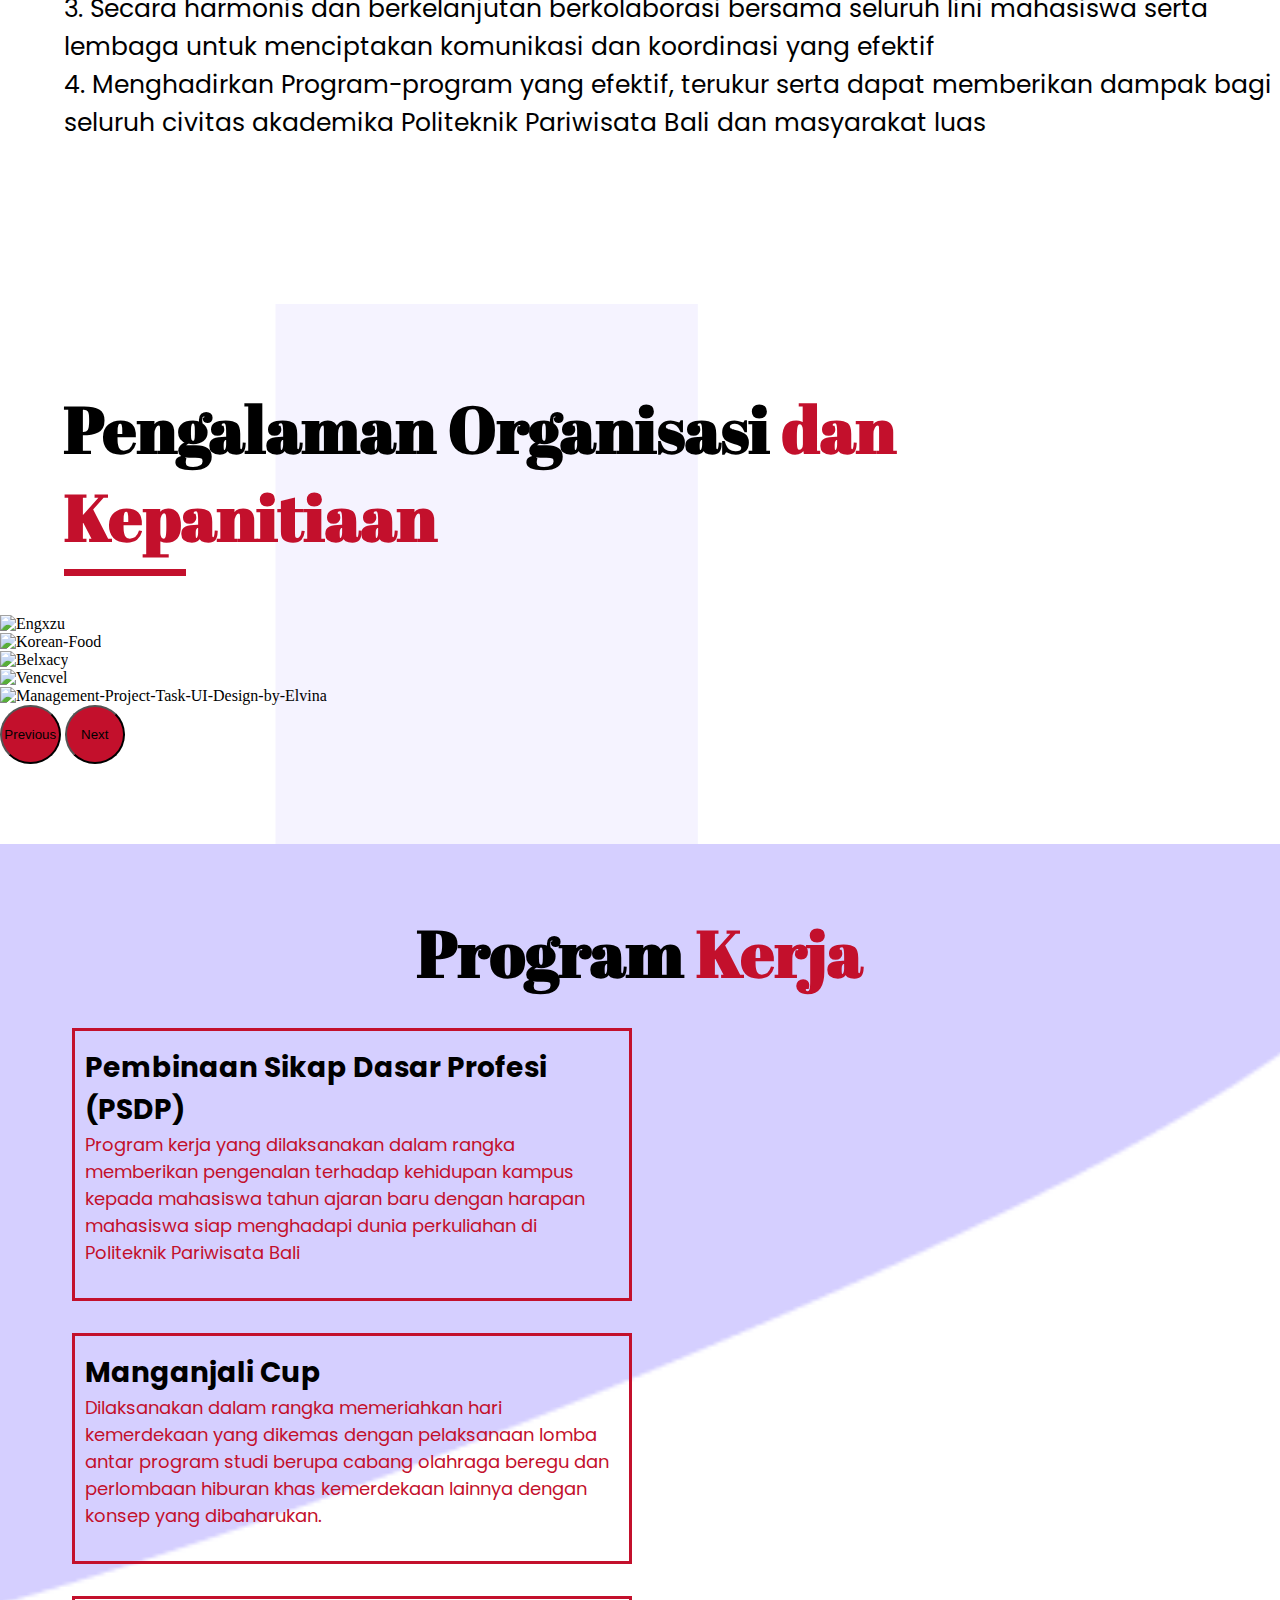
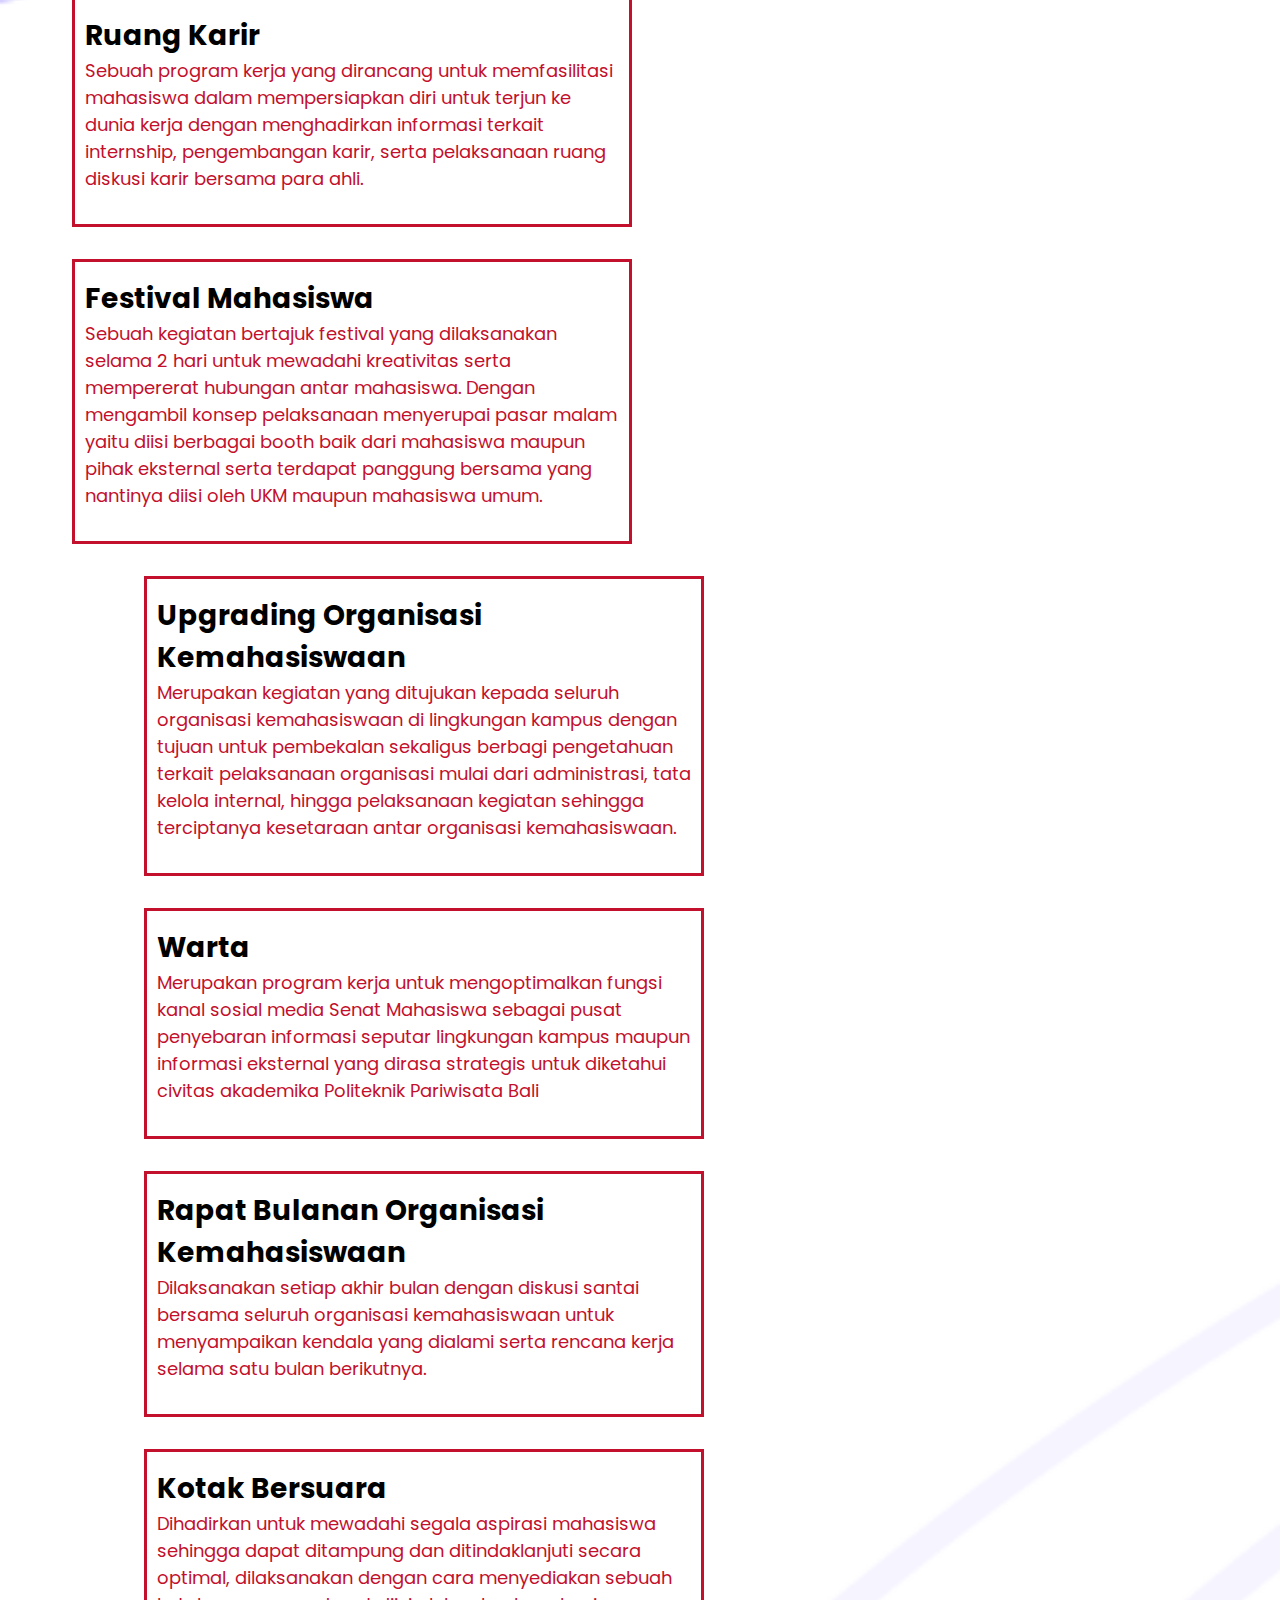
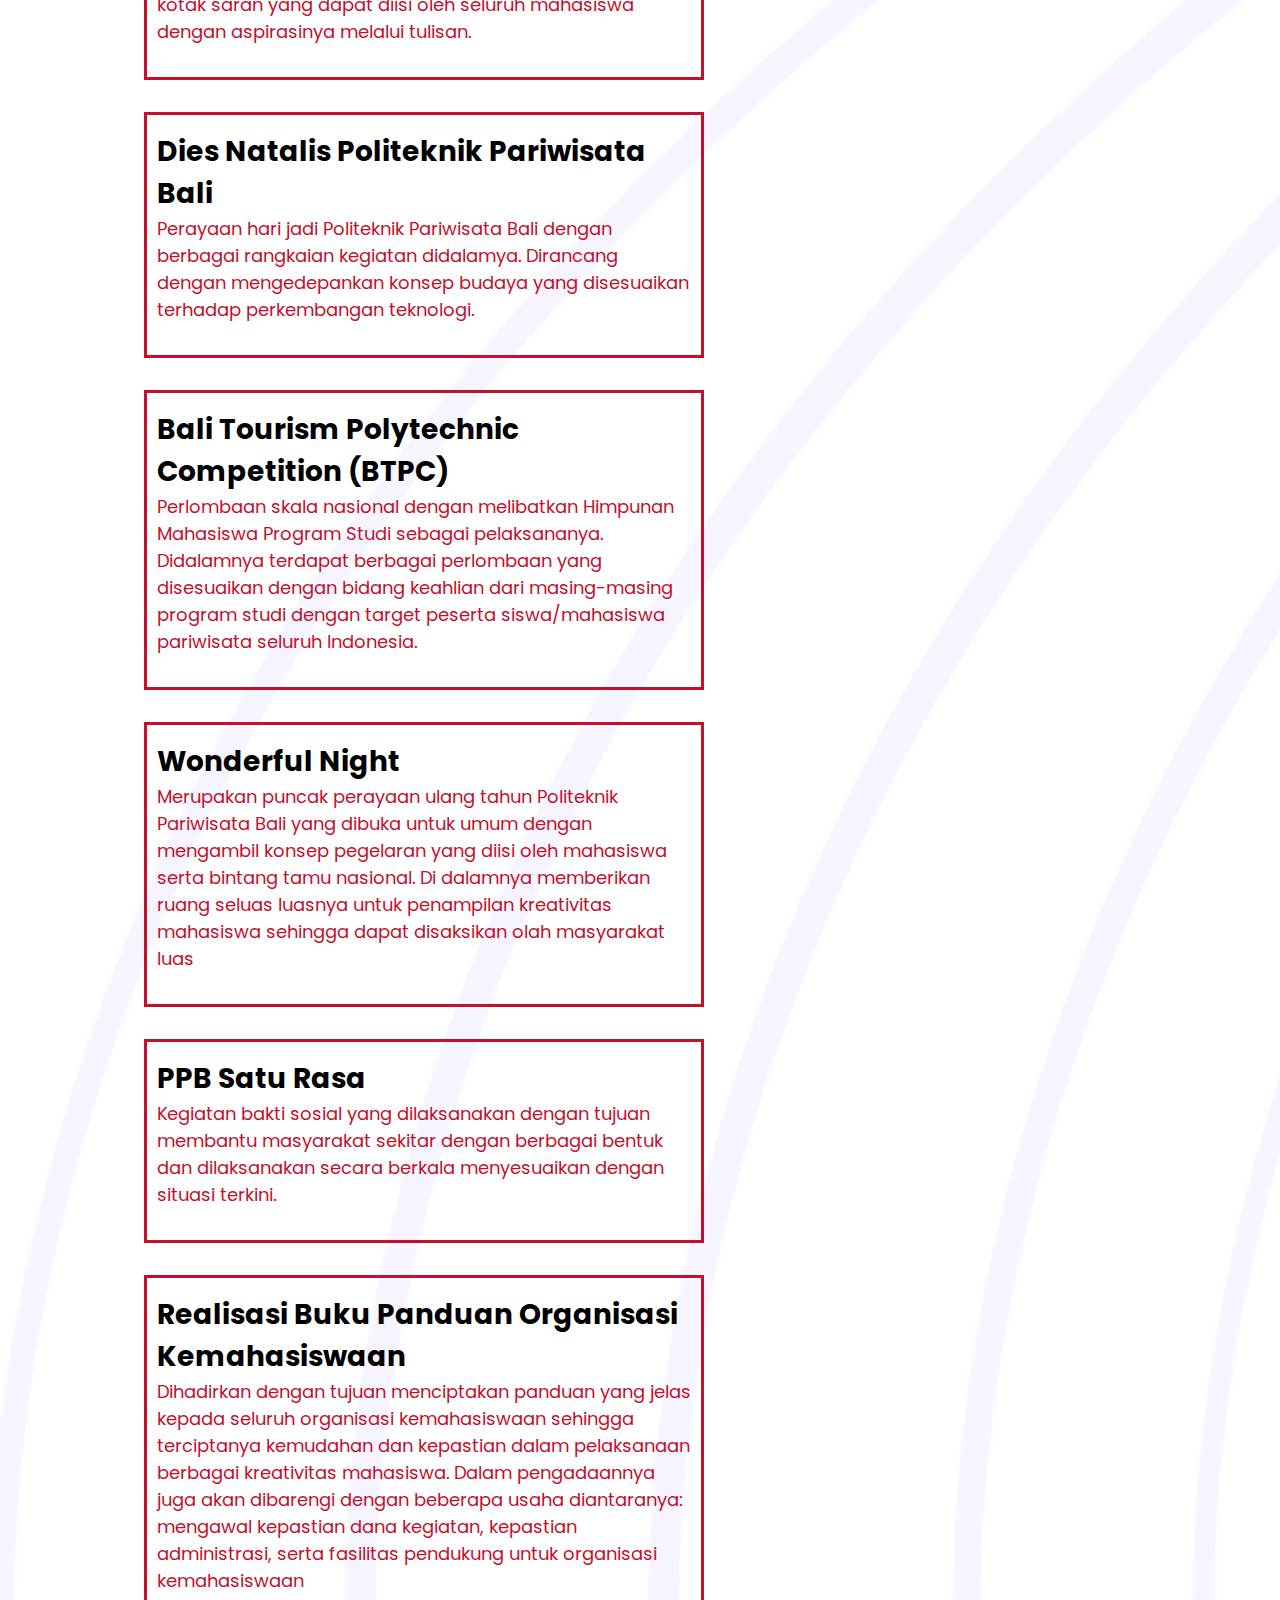
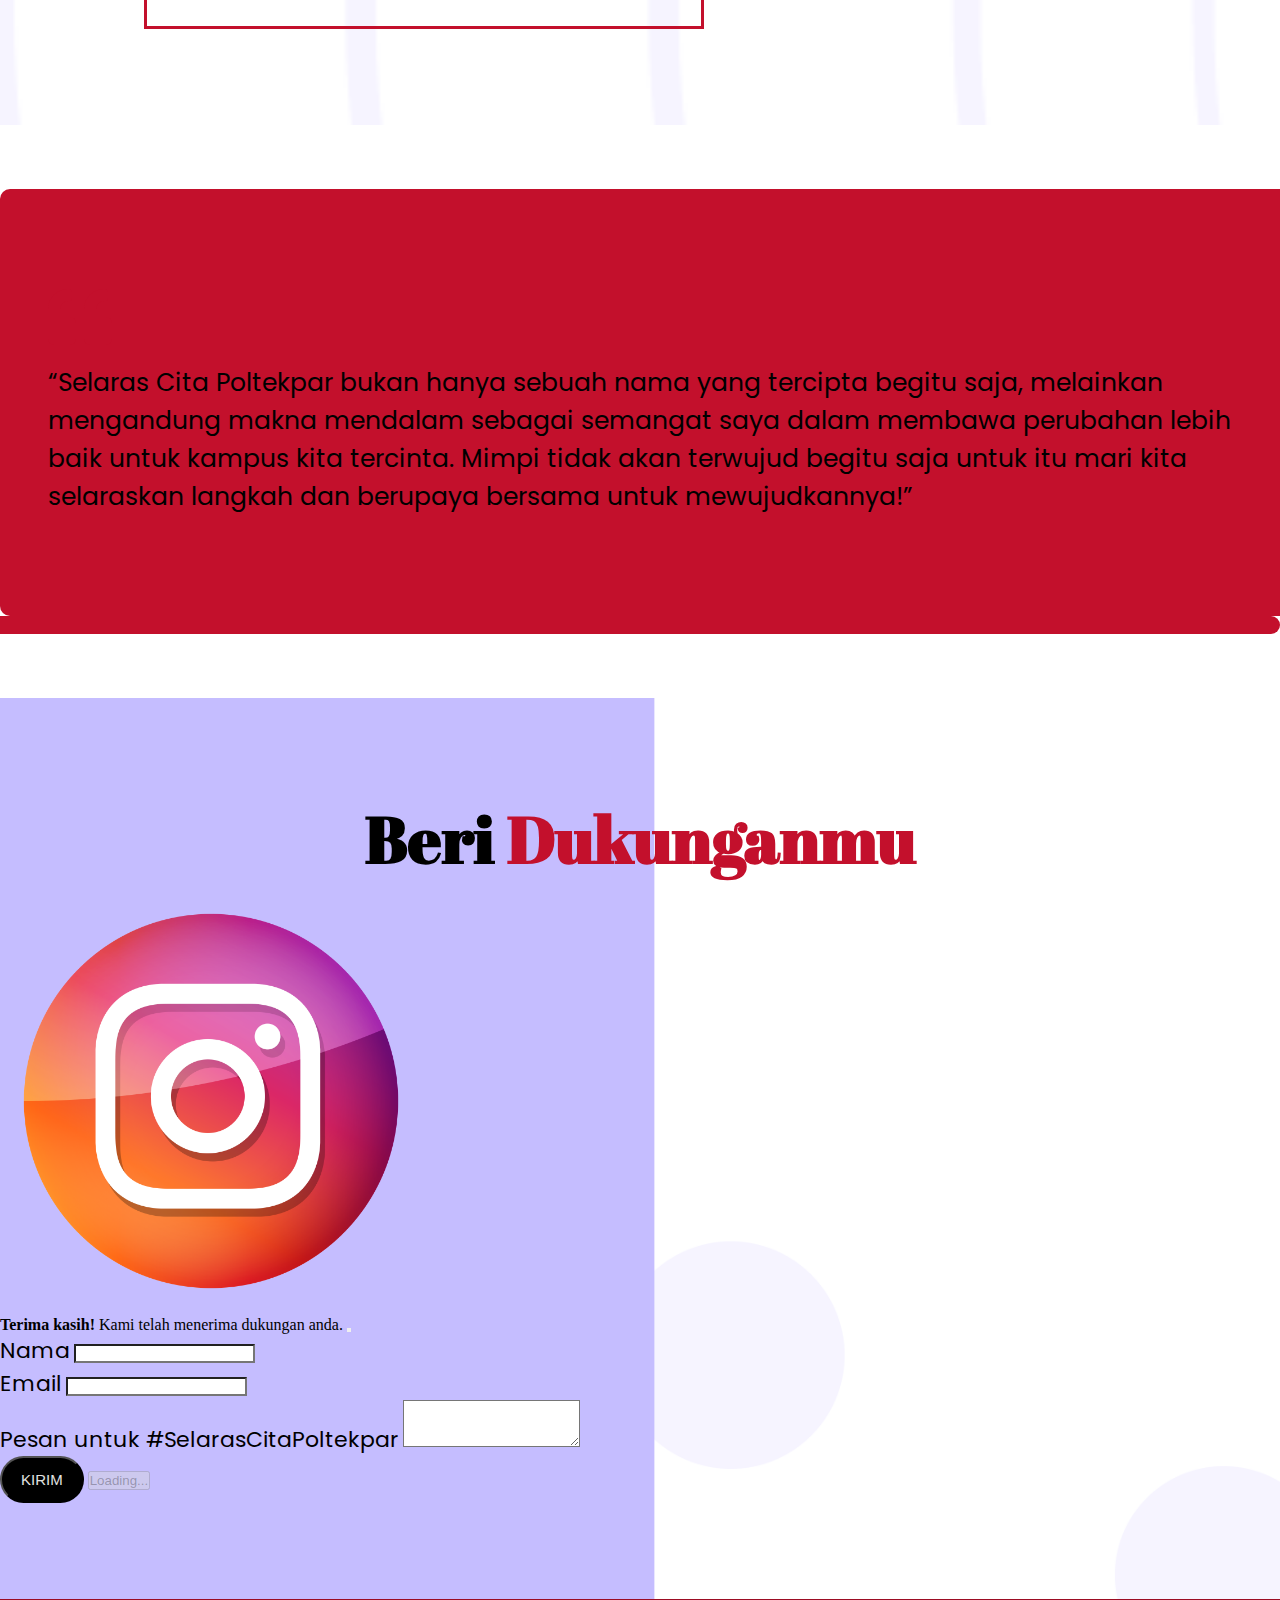
==== commit 8f86fac6: "Update index.html" ====
--- a/portofolio-master/index.html
+++ b/portofolio-master/index.html
@@ -320,7 +320,7 @@
                             <input type="text" class="form-control" id="name" aria-describedby="name" name="nama">
                         </div>
                         <div class="mb-3">
-                            <label for="email" class="form-label">Prodi</label>
+                            <label for="email" class="form-label">Email</label>
                             <input type="email" class="form-control" id="email" aria-describedby="email" name="email">
                         </div>
                         <div class="mb-3">
